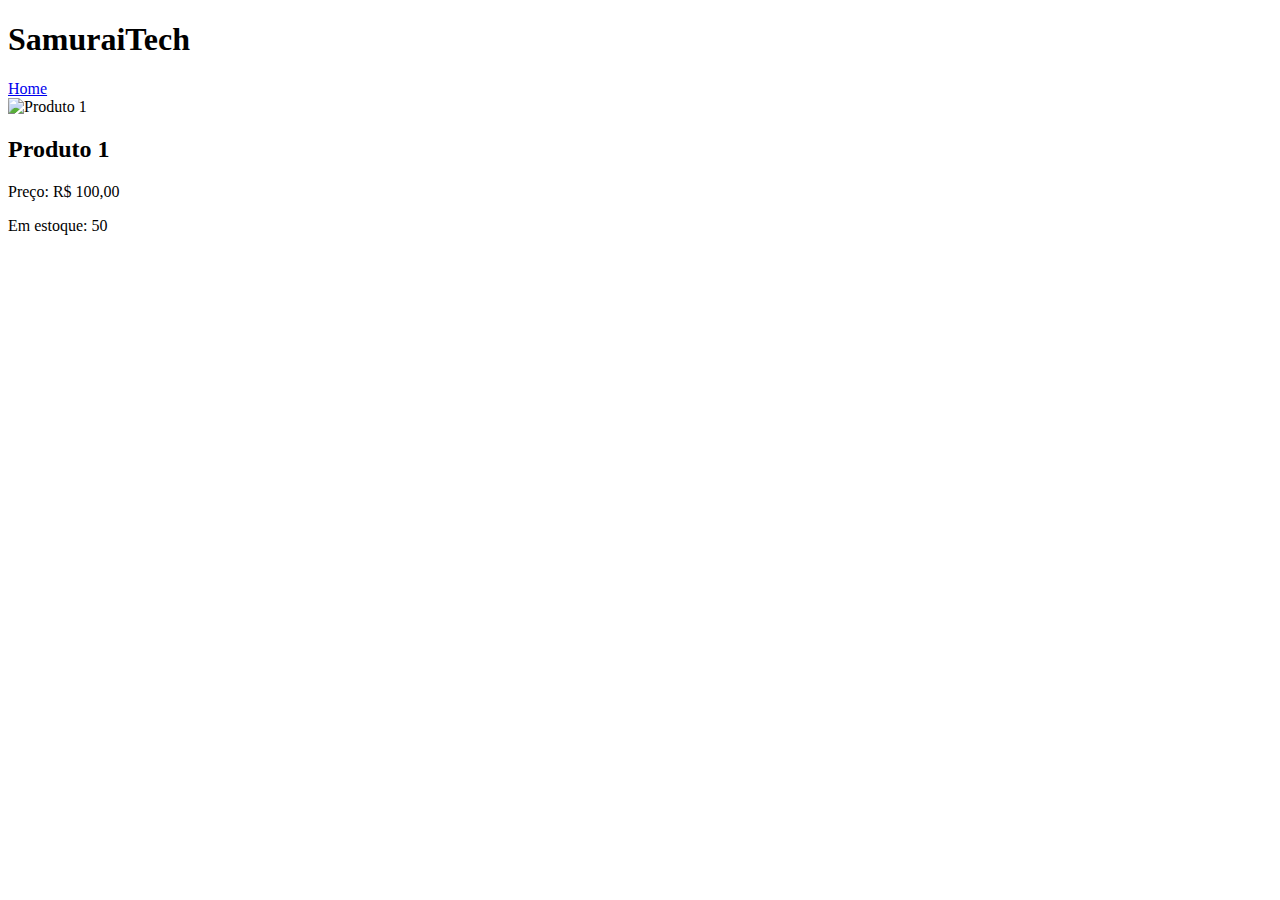
==== detalhes/produto_asus.html @ 31fe8a0b "pagina dos produtos" ====
<!DOCTYPE html>
<html lang="pt-BR">
<head>
    <meta charset="UTF-8">
    <meta name="viewport" content="width=device-width, initial-scale=1.0">
    <link rel="stylesheet" href="../styles/style.css">
    <title>Detalhes do Produto 1</title>
</head>
<body>
    <header>
        <h1>SamuraiTech</h1>
        <nav>
            <a href="../index.html">Home</a>
            <!-- Outros links de navegação -->
        </nav>
    </header>
    <main>
        <div class="product-details">
            <img src="../images/produto1.jpg" alt="Produto 1">
            <h2>Produto 1</h2>
            <p>Preço: R$ 100,00</p>
            <p>Em estoque: 50</p>
        </div>
    </main>
    <footer>
        <!-- Informações do rodapé -->
    </footer>
</body>
</html>
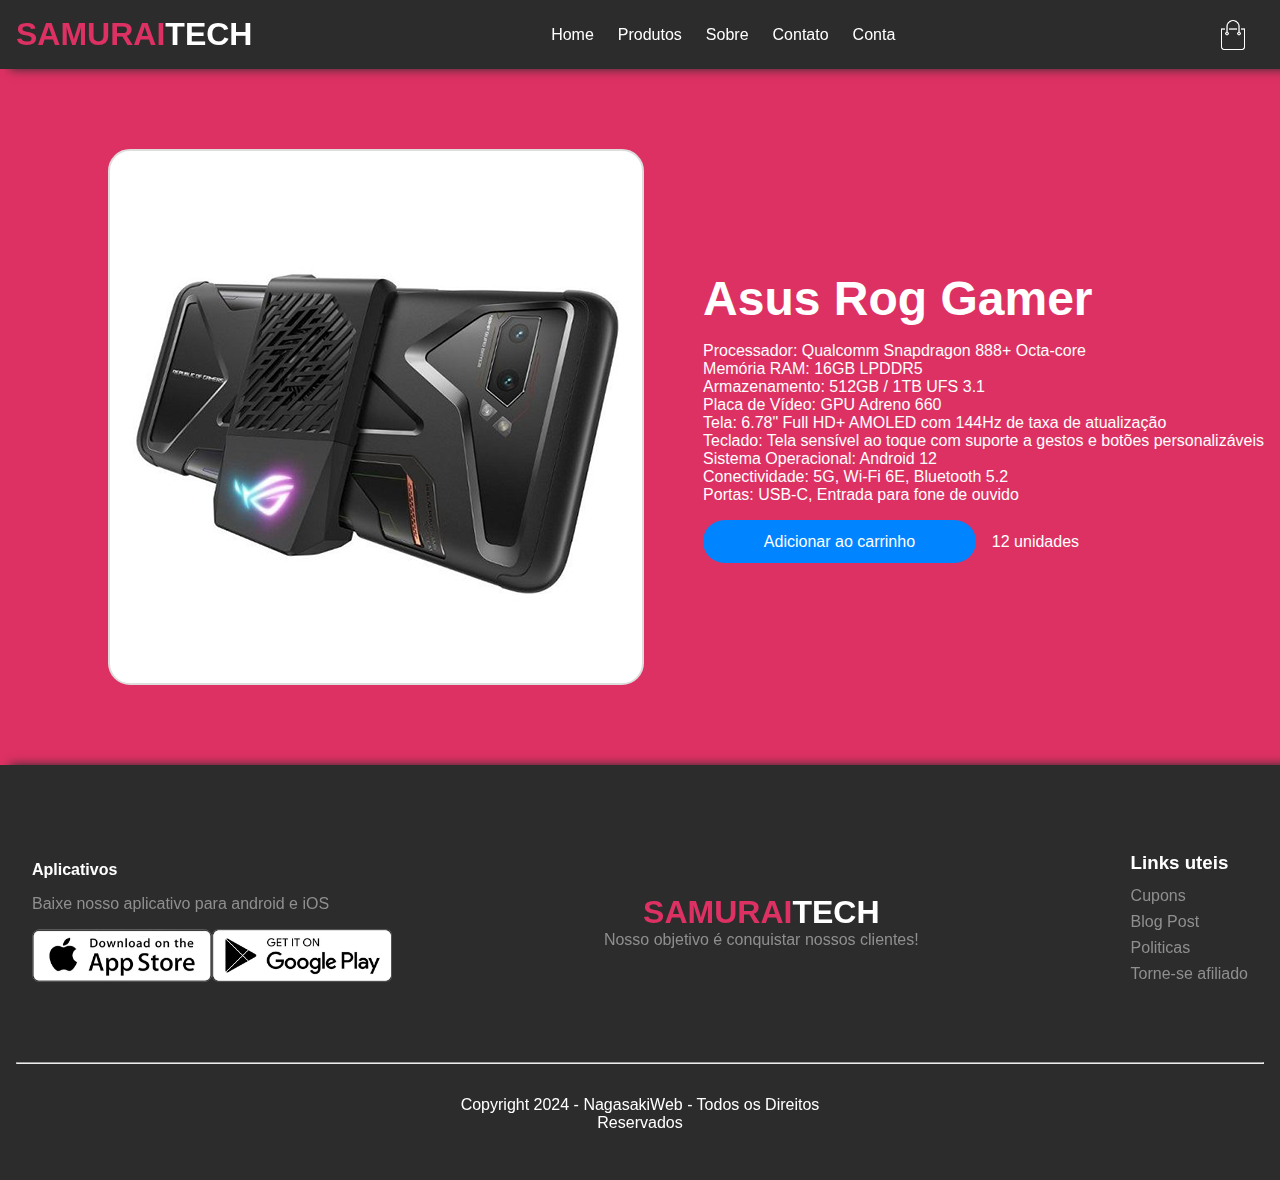
==== commit 25134970: "detalhe dos produtos" ====
--- a/detalhes/produto_asus.html
+++ b/detalhes/produto_asus.html
@@ -1,29 +1,113 @@
 <!DOCTYPE html>
-<html lang="pt-BR">
+<html lang="pt">
 <head>
     <meta charset="UTF-8">
     <meta name="viewport" content="width=device-width, initial-scale=1.0">
-    <link rel="stylesheet" href="../styles/style.css">
-    <title>Detalhes do Produto 1</title>
+    <title>Samurai Tech</title>
+    <link rel="stylesheet" href="../styles/globals.css">
+    <style>
+        /* Estilo para tornar o link discreto */
+        .navbar ul li a {
+            text-decoration: none; /* Remove o sublinhado padrão */
+            color: inherit; /* Herda a cor do texto do pai */
+            cursor: pointer; /* Mudar o cursor para indicar que é clicável */
+        }
+
+        
+        
+    </style>
 </head>
 <body>
-    <header>
-        <h1>SamuraiTech</h1>
-        <nav>
-            <a href="../index.html">Home</a>
-            <!-- Outros links de navegação -->
-        </nav>
-    </header>
-    <main>
-        <div class="product-details">
-            <img src="../images/produto1.jpg" alt="Produto 1">
-            <h2>Produto 1</h2>
-            <p>Preço: R$ 100,00</p>
-            <p>Em estoque: 50</p>
+    <div class="navbar">
+        <div class="header-inner-content">
+            <h1 class="logo">SAMURAI<span>TECH</span></h1>
+            <nav>
+                <ul>
+                    <li><a href="../index.html">Home</a></li>
+                    <li><a href="#">Produtos</a></li>
+                    <li><a href="#">Sobre</a></li>
+                    <li><a href="#">Contato</a></li>
+                    <li><a href="#">Conta</a></li>
+                </ul>
+            </nav>
+            <div class="nav-icon-container">
+                <img src="../images/cart.png" />
+                <img src="../images/menu.png" class="menu-button" />
+            </div>
         </div>
-    </main>
-    <footer>
-        <!-- Informações do rodapé -->
+    </div>
+    <div class="gray-background">
+        <div class="header-inner-content">
+            <div class="header-botton-side exclusive-container">
+                <div class="header-botton-side-left-details">
+                    <h2>Asus Rog Gamer</h2>
+                    <ul>
+                        <li>Processador: Qualcomm Snapdragon 888+ Octa-core</li>
+                        <li>Memória RAM: 16GB LPDDR5</li>
+                        <li>Armazenamento: 512GB / 1TB UFS 3.1</li>
+                        <li>Placa de Vídeo: GPU Adreno 660</li>
+                        <li>Tela: 6.78" Full HD+ AMOLED com 144Hz de taxa de atualização</li>
+                        <li>Teclado: Tela sensível ao toque com suporte a gestos e botões personalizáveis</li>
+                        <li>Sistema Operacional: Android 12</li>
+                        <li>Conectividade: 5G, Wi-Fi 6E, Bluetooth 5.2</li>
+                        <li>Portas: USB-C, Entrada para fone de ouvido</li>
+
+                    </ul>
+                    <div class="button-h4-container-details">
+                        <button>Adicionar ao carrinho</button>
+                        <h4>12 unidades</h4>
+                    </div>
+                </div>
+                <div class="header-botton-side-right-details">
+                    <div class="image-container">
+                        <img src="../images/products/product-10.png" alt="Notebook Gamer MSI">
+                    </div>
+                </div>
+            </div>
+        </div>
+    </div>
+    
+    
+    
+      
+    <footer class="navbar">
+        <div class="page-inner-content footer-content">
+            <div class="donwload-options">
+                <p>Aplicativos</p>
+                <p>Baixe nosso aplicativo para android e iOS</p>
+                <div>
+                    <img src="../images/app-store.png" alt="">
+                    <img src="../images/play-store.png" alt="">
+                </div>
+            </div>
+            <div class="logo-footer">
+                <h1 class = "logo">SAMURAI<span>TECH</span></h1>
+                <p>Nosso objetivo é conquistar nossos clientes!</p>
+            </div>
+            <div class="links-footer">
+                <h3>Links uteis</h3>
+                <ul>
+                    <li>Cupons</li>
+                    <li>Blog Post</li>
+                    <li>Politicas</li>
+                    <li>Torne-se afiliado</li>
+                </ul>
+            </div>
+        </div>
+
+        <hr class="page-inner-content">
+        <div class="page-inner-content copyright">
+            <p>Copyright 2024 - NagasakiWeb - Todos os Direitos Reservados </p>
+        </div>
     </footer>
+
+    <script>
+        const navbar = document.querySelector(".navbar");
+        const menuButton = document.querySelector(".menu-button");
+
+        menuButton.addEventListener('click', () => { 
+            navbar.classList.toggle("show-menu");
+        });
+    </script>
 </body>
 </html>
--- a/styles/globals.css
+++ b/styles/globals.css
@@ -0,0 +1,561 @@
+*{
+    box-sizing: border-box;
+    padding: 0;
+    margin: 0;
+
+
+}
+
+body{
+    font-family: 'Arial';
+}
+
+/* HEADER */
+.header-inner-content{
+    max-width: 1300px;
+    margin-left: auto;
+    margin-right: auto;
+
+}
+
+.navbar{
+        background-color: #2c2c2c;
+        padding: 1rem;
+        position:  sticky;
+        top: 0;
+        box-shadow: 10px 0px 10px #2c2c2c;
+        z-index: 99;
+
+}
+
+.navbar>div{
+    display: flex;
+    align-items: center;
+    justify-content: space-between;
+    position: relative;
+}
+
+.logo{
+    color: #de3163;
+}
+
+.logo span{
+    color: white;
+}
+
+nav ul {
+    display: flex;
+    list-style: none;
+    align-items: center;
+
+    
+}
+
+.nav-icon-container{
+    display: flex;
+    align-items: center;
+
+}
+
+.nav-icon-container img{
+    width: 30px;
+    cursor: pointer;
+
+}
+
+.nav-icon-container img:first-child{
+    margin-right: 1rem;
+
+}
+
+nav ul li{
+    color: white;
+    margin-right: 1.5rem;
+}
+
+nav ul li:hover{
+    transform: translateY(-5px);
+    transition: all 0.2s;
+    font-weight: bold;
+}
+
+.menu-button{
+    display: none;
+}
+
+header{
+    background-image: radial-gradient(#fff, #c7c7c7);
+}
+
+.header-botton-side{
+    display: flex;
+    align-items: center;
+    justify-content: center;
+    padding: 1rem;
+}
+
+.header-botton-side-left{
+    height: 100%;
+    flex-basis: 50%;
+    
+
+}
+
+.header-botton-side-left h2{
+    font-size: 3.2rem;
+    margin-bottom: 1.5rem;
+}
+
+.header-botton-side-left p{
+    line-height: 1.5rem;
+    margin-bottom: 1.5rem;
+}
+
+.header-botton-side-left h4{
+            
+    text-align: justify;
+    padding: 1rem 7rem;
+    color: white;
+    font-size: 1rem;
+    font-weight: 500;
+    margin-left: 15rem;
+    margin-inline-start: auto;
+    
+}
+
+
+.header-botton-side-left button{
+    background-color: #0084ff;
+    border: none;
+    cursor: pointer;
+    padding: 0.8rem 3.8rem;
+    border-radius: 9999px;
+    color: white;
+    font-size: 1rem;
+    font-weight: 500;
+    transition: all 0.3s;
+    align-items: center;
+    margin-top: 1rem;
+}
+
+.header-botton-side-left button:hover{
+    background-color: #004c94;
+}
+
+.header-botton-side-right{
+    flex-basis: 50%;
+    display: flex;
+    align-items: center;
+    justify-content: center;
+}
+
+.header-botton-side-right img {
+    width: 115%;
+    border-radius: 22px;
+}
+
+/*Controle de responsividade*/
+@media (max-width: 800px){
+    .logo{
+        font-size: 1.2rem;
+    }
+
+    .menu-button{
+       display: block; 
+    }
+
+    .header-botton-side{
+        flex-direction: column;
+        text-align: center;
+        padding-top: 4rem;
+    }
+
+    nav{
+        position: absolute;
+        background-color: #2c2c2c;
+        width: 100%;
+        top: 47px;
+        display: none;
+    }
+
+    .show-menu nav{
+        display: block;
+    }
+
+    nav ul{
+        flex-direction: column;
+
+    }
+    nav ul li{
+        text-align: center;
+        padding: 0.8rem;
+        
+    }
+}
+
+/* HEADER*/
+
+/* CONTEUDO PRINCIPAL */
+
+main{
+    background-color: #ebebeb;
+}
+
+.gray-background{
+    background-color: #de3163;
+
+}
+
+.page-inner-content{
+    max-width: 1280px;
+    margin: 0 auto;
+}
+
+.cols{
+    display: grid;
+    align-items: center;
+    justify-content: space-evenly;
+    padding: 4rem 0.1rem;
+}
+
+.cols-3{
+    grid-template-columns: repeat(3, 1fr);
+    gap: 3rem; /* espacamento entre as imagens*/
+}
+
+.cols-3 img{
+    max-width: 100%;
+}
+
+.cols-4 img{
+    max-width: 100%;
+}
+
+.cols-4 {
+    grid-template-columns: repeat(4, 1fr);
+    gap: 1rem;
+}
+
+.cols>*{
+    cursor: pointer;
+    transition: all 0.2s;
+}
+
+.cols>*:hover{
+    transform: translateY(-5px);
+}
+
+.section-title{
+    text-align: center;
+    margin-top: 4rem;
+    font-size: 1.8rem;
+}
+
+.subtitle-under-line{
+    width: 100px;
+    height: 5px;
+    background: #0084ff;
+    border-radius: 9999px;
+    margin: 8px auto 0 auto;
+}
+
+
+/* Estilo para tornar o conteúdo dentro de .product clicável */
+.product a {
+    text-decoration: none; /* Remove o sublinhado padrão */
+    color: inherit; /* Herda a cor do texto do pai */
+    cursor: pointer; /* Mudar o cursor para indicar que é clicável */
+    display: block; /* Transforma o link em um bloco para ocupar todo o espaço disponível */
+    width: 100%; /* Garante que o link ocupe toda a largura da .product */
+}
+
+.product{
+    color: #2c2c2c;
+    margin-bottom: 1rem;
+    display: flex;
+    flex-direction: column;
+
+}
+
+.product-name{
+    font-weight: 600;
+    margin-top: 0.4rem;
+}
+
+.rate{
+    color: #0084ff;
+    font-size: 1.3rem;
+}
+
+.product-price span{
+    font-weight: 600;
+}
+
+.exclusive-container{
+    color: #fff;
+    flex-direction: row-reverse ;
+    padding: 5rem 1rem;
+}
+
+.exclusive-container img{
+    max-width: 500px;
+}
+
+/**/
+@media (max-width: 800px){
+    .section-title{
+        font-size: 1rem;
+    }
+
+    .cols-3{
+        grid-template-columns: repeat(1, 1fr);
+    }
+
+    .cols-3 img{
+        padding: 1rem 6rem;
+    }
+
+    .cols-4{
+        grid-template-columns: repeat(2, 1fr);
+    }
+
+    .product-name, .product-price, .rate{
+        max-height: 1rem;
+        overflow: hidden;
+        font-size: 0.8rem;
+    }
+
+    .exclusive-container{
+        flex-direction: column-reverse;
+    }
+
+    .exclusive-container img{
+        margin-bottom: 4rem ;
+    }
+
+}
+
+/*estilo comentarios*/
+
+.testimonials{
+    display: flex;
+    padding: 4rem 1rem;
+    justify-content: space-evenly;
+
+}
+
+.testimonial{
+    display: flex;
+    flex-direction: column;
+    align-items: center;
+    justify-content: center;
+    flex-basis: 30%;
+    text-align: center;
+    box-shadow: 0 0 15px #afafaf ;
+    padding: 1rem;
+    border-radius: 1rem;
+    cursor: pointer;
+    transition: all a.2s;
+}
+
+.testimonial:hover{
+    transform: translateY(-5px);
+}
+
+.testimonial p{
+    margin:  5px 0; /*distancia entre os p */
+}
+
+.testimonial p:first-child{
+    font-weight: bold;
+    font-size: 5rem;
+    color: #0084ff;
+    margin-top: 3rem;
+    line-height: 2rem;
+}
+.testimonial p:last-child{
+    font-weight: bold;
+}
+
+/*resposividade pagina comentarios*/
+
+@media(max-width: 800px){
+    .testimonials{
+        flex-direction: column;
+    }
+
+    .testimonial{
+        margin-bottom: 1.2rem;
+    }
+}
+/*resposividade pagina comentarios*/
+/*estilo comentarios*/
+
+
+/*Pe da pagina*/
+
+.footer-content{
+    display: flex;
+    align-items: center;
+    color: #8f8f8f;
+    padding: 4rem 1rem;
+    gap: 2rem;
+    
+}
+
+.donwload-options>*{
+    margin: 1rem 0;
+}
+
+.donwload-options>p:first-child{
+    font-weight: bold;
+    color: #fff;
+}
+
+.donwload-options>div{
+    display: flex;
+}
+
+.donwload-options>div img{
+    width: 180px;
+}
+
+.logo-footer{
+    text-align: center;
+}
+
+.links-footer h3{
+    color: #fff;
+    margin-bottom: 0.8rem
+}
+
+
+
+.links-footer ul{
+    list-style: none;
+}
+
+.links-footer ul li{
+    margin-bottom: 0.5rem;
+    cursor: pointer;
+
+}
+
+
+/*copy*/
+.copyright{
+    color: #fff;
+    padding: 2rem 25rem;
+    text-align: center;
+    
+}
+/*copy*/
+
+/*resposivo*/
+
+@media (max-width: 800px){
+    .footer-content{
+        display: inline;
+        font-size: 0.8rem;
+
+    }
+    .footer-content>div{
+        padding: 1rem; 
+    }
+
+    .donwload-options>div{
+        display: inline;
+    }
+
+    .donwload-options>div img{
+        width: 120px;
+    }
+
+    .copyright {
+        display: flex;
+        font-size: 0.8rem;
+        padding: 1rem 9rem;
+
+    }
+
+}
+
+
+
+/*Estilizando pagina do produto*/
+
+/* Define a cor do texto para branco dentro do container esquerdo */
+.header-botton-side-left-details {
+    color: white;
+}
+
+/* Remove os estilos de lista padrão e margens/padding para o ul dentro do container esquerdo */
+.header-botton-side-left-details ul {
+    list-style: none;
+    padding: 0;
+    margin: 0;
+}
+
+/* Define o tamanho da fonte e a margem inferior para o h2 dentro do container esquerdo */
+.header-botton-side-left-details h2 {
+    font-size: 3rem;
+    margin-bottom: 1rem;
+}
+
+/* Estiliza o container que envolve o botão e o h4 para alinhar centralizadamente e adicionar um gap entre eles */
+.button-h4-container-details {
+    display: flex;
+    align-items: center;
+    gap: 1rem;
+}
+
+/* Estiliza o botão dentro do container esquerdo */
+.header-botton-side-left-details button {
+    background-color: #0084ff; /* Cor de fundo azul */
+    border: none; /* Remove a borda */
+    cursor: pointer; /* Mostra o cursor de ponteiro ao passar sobre o botão */
+    padding: 0.8rem 3.8rem; /* Define o espaçamento interno do botão */
+    margin-top: 1rem; /* Adiciona uma margem superior */
+    border-radius: 9999px; /* Faz as bordas do botão totalmente arredondadas */
+    color: white; /* Define a cor do texto para branco */
+    font-size: 1rem; /* Define o tamanho da fonte */
+    font-weight: 500; /* Define o peso da fonte */
+    transition: all 0.3s; /* Adiciona uma transição suave para todas as propriedades */
+}
+
+/* Estiliza o botão ao passar o mouse sobre ele */
+.header-botton-side-left-details button:hover {
+    background-color: #004c94; /* Muda a cor de fundo para um azul mais escuro */
+}
+
+/* Estiliza o h4 dentro do container esquerdo */
+.header-botton-side-left-details h4 {
+    font-size: 1rem; /* Define o tamanho da fonte */
+    font-weight: 500; /* Define o peso da fonte */
+    margin-top: 1rem; /* Adiciona uma margem superior */
+}
+
+/* Estiliza o container direito, centralizando o conteúdo e adicionando uma margem à esquerda */
+.header-botton-side-right-details {
+    flex: 1; /* Faz o container ocupar todo o espaço disponível */
+    display: flex; /* Utiliza flexbox para o layout */
+    justify-content: center; /* Centraliza horizontalmente o conteúdo dentro do container */
+    align-items: center; /* Centraliza verticalmente o conteúdo dentro do container */
+    margin-left: 2rem; /* Adiciona espaço à esquerda da imagem */
+}
+
+/* Estiliza o container da imagem, adicionando fundo branco, padding, borda e bordas arredondadas */
+.image-container {
+    background-color: white; /* Define a cor de fundo para branco */
+    padding: 1rem; /* Adiciona espaçamento interno */
+    border: 2px solid #ddd; /* Define uma borda sólida de 2px com cor cinza claro */
+    border-radius: 22px; /* Faz as bordas arredondadas com raio de 22px */
+}
+
+/* Estiliza a imagem dentro do container direito */
+.header-botton-side-right-details img {
+    width: 150%; /* Define a largura da imagem como 150% do seu container pai */
+    border-radius: 5px; /* Faz as bordas da imagem levemente arredondadas */
+    display: block; /* Faz a imagem ser exibida como um bloco */
+}
+
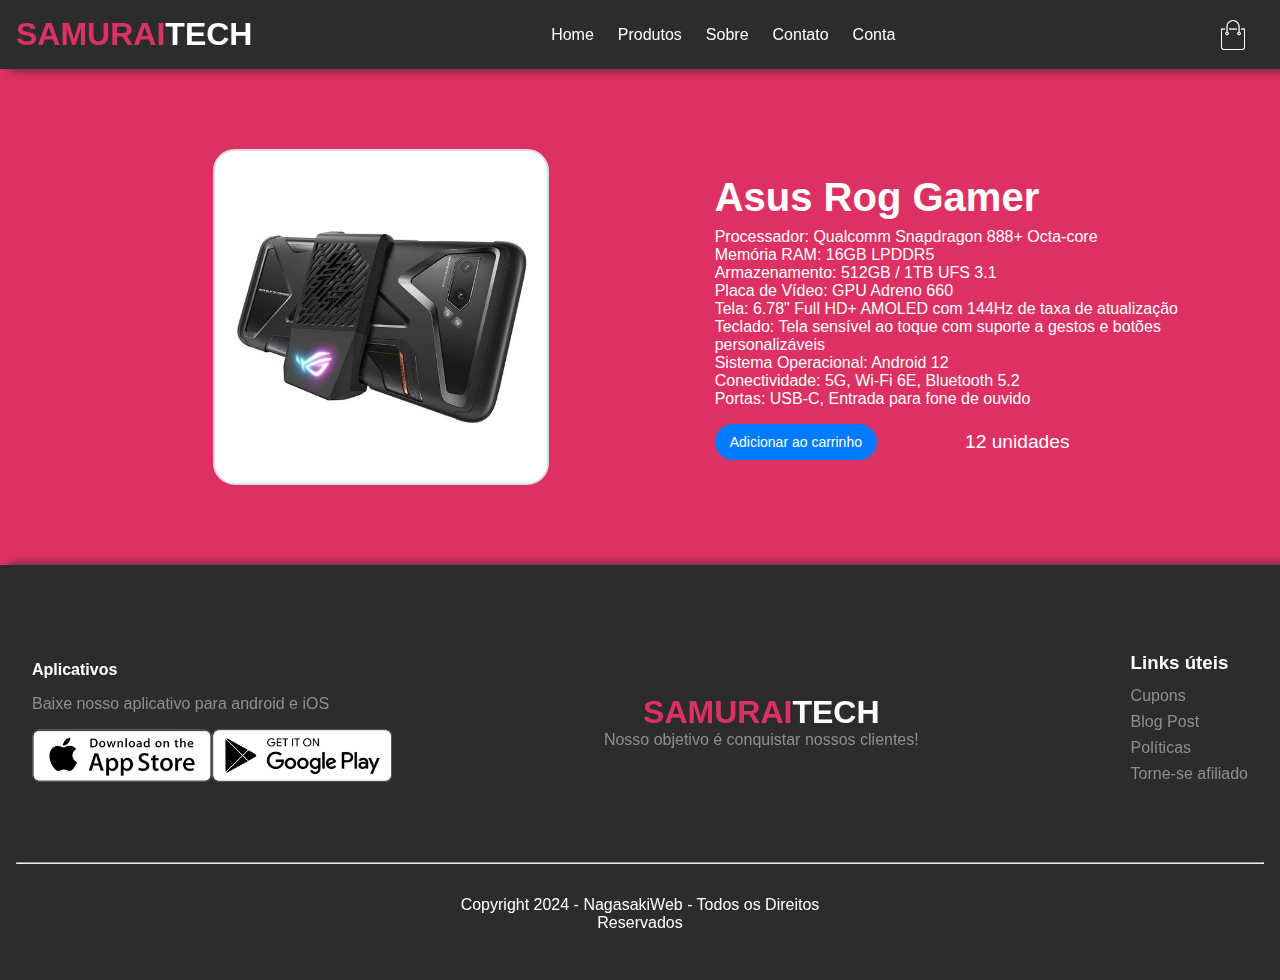
==== commit 44cf2922: "checkout" ====
--- a/detalhes/produto_asus.html
+++ b/detalhes/produto_asus.html
@@ -12,9 +12,6 @@
             color: inherit; /* Herda a cor do texto do pai */
             cursor: pointer; /* Mudar o cursor para indicar que é clicável */
         }
-
-        
-        
     </style>
 </head>
 <body>
@@ -51,10 +48,10 @@
                         <li>Sistema Operacional: Android 12</li>
                         <li>Conectividade: 5G, Wi-Fi 6E, Bluetooth 5.2</li>
                         <li>Portas: USB-C, Entrada para fone de ouvido</li>
-
                     </ul>
                     <div class="button-h4-container-details">
-                        <button>Adicionar ao carrinho</button>
+                        <button class="add-to-cart" data-name="Asus Rog Gamer" data-price="3499.00">Adicionar ao carrinho</button>
+                        <button class="checkout-btn" style="display: none;">Finalizar Compra</button>
                         <h4>12 unidades</h4>
                     </div>
                 </div>
@@ -66,10 +63,7 @@
             </div>
         </div>
     </div>
-    
-    
-    
-      
+
     <footer class="navbar">
         <div class="page-inner-content footer-content">
             <div class="donwload-options">
@@ -81,15 +75,15 @@
                 </div>
             </div>
             <div class="logo-footer">
-                <h1 class = "logo">SAMURAI<span>TECH</span></h1>
+                <h1 class="logo">SAMURAI<span>TECH</span></h1>
                 <p>Nosso objetivo é conquistar nossos clientes!</p>
             </div>
             <div class="links-footer">
-                <h3>Links uteis</h3>
+                <h3>Links úteis</h3>
                 <ul>
                     <li>Cupons</li>
                     <li>Blog Post</li>
-                    <li>Politicas</li>
+                    <li>Políticas</li>
                     <li>Torne-se afiliado</li>
                 </ul>
             </div>
@@ -97,15 +91,18 @@
 
         <hr class="page-inner-content">
         <div class="page-inner-content copyright">
-            <p>Copyright 2024 - NagasakiWeb - Todos os Direitos Reservados </p>
+            <p>Copyright 2024 - NagasakiWeb - Todos os Direitos Reservados</p>
         </div>
     </footer>
 
+    <div id="cart"></div>
+
+    <script src="../js/cart.js"></script>
     <script>
         const navbar = document.querySelector(".navbar");
         const menuButton = document.querySelector(".menu-button");
 
-        menuButton.addEventListener('click', () => { 
+        menuButton.addEventListener('click', () => {
             navbar.classList.toggle("show-menu");
         });
     </script>
--- a/styles/globals.css
+++ b/styles/globals.css
@@ -484,78 +484,117 @@
 
 /*Estilizando pagina do produto*/
 
-/* Define a cor do texto para branco dentro do container esquerdo */
+.header-botton-side-details {
+    display: flex;
+    justify-content: space-between;
+    align-items: center;
+    padding: 1.5rem;
+}
+
 .header-botton-side-left-details {
+    flex: 0.8;
+    margin-right: 1rem;
     color: white;
 }
 
-/* Remove os estilos de lista padrão e margens/padding para o ul dentro do container esquerdo */
 .header-botton-side-left-details ul {
     list-style: none;
     padding: 0;
     margin: 0;
 }
 
-/* Define o tamanho da fonte e a margem inferior para o h2 dentro do container esquerdo */
 .header-botton-side-left-details h2 {
-    font-size: 3rem;
-    margin-bottom: 1rem;
-}
-
-/* Estiliza o container que envolve o botão e o h4 para alinhar centralizadamente e adicionar um gap entre eles */
+    font-size: 2.5rem; /* Tamanho do título ajustado */
+    margin-bottom: 0.5rem;
+}
+
 .button-h4-container-details {
     display: flex;
     align-items: center;
-    gap: 1rem;
-}
-
-/* Estiliza o botão dentro do container esquerdo */
-.header-botton-side-left-details button {
-    background-color: #0084ff; /* Cor de fundo azul */
-    border: none; /* Remove a borda */
-    cursor: pointer; /* Mostra o cursor de ponteiro ao passar sobre o botão */
-    padding: 0.8rem 3.8rem; /* Define o espaçamento interno do botão */
-    margin-top: 1rem; /* Adiciona uma margem superior */
-    border-radius: 9999px; /* Faz as bordas do botão totalmente arredondadas */
-    color: white; /* Define a cor do texto para branco */
-    font-size: 1rem; /* Define o tamanho da fonte */
-    font-weight: 500; /* Define o peso da fonte */
-    transition: all 0.3s; /* Adiciona uma transição suave para todas as propriedades */
-}
-
-/* Estiliza o botão ao passar o mouse sobre ele */
-.header-botton-side-left-details button:hover {
-    background-color: #004c94; /* Muda a cor de fundo para um azul mais escuro */
-}
-
-/* Estiliza o h4 dentro do container esquerdo */
+    gap: 0.5rem; /* Espaçamento entre os itens */
+    margin-top: 1rem;
+}
+
+.button-h4-container-details button {
+    padding: 10px 15px; /* Adicione ou ajuste conforme necessário */
+    background-color: #007bff;
+    color: #fff;
+    border: none;
+    border-radius: 999px;
+    cursor: pointer;
+    font-size: 14px;
+    transition: background-color 0.3s ease;
+}
+
+.button-h4-container-details button:hover {
+    background-color: #0056b3;
+}
+
+/* Estilos do carrinho */
+#cart {
+    position: fixed;  /* Define que o elemento fica fixo na tela, independentemente de rolagem */
+    margin-top: 10px;  /* Margem superior de 10 pixels */
+    top: 50px;  /* Distância do topo da janela do navegador */
+    right: 20px;  /* Distância da direita da janela do navegador */
+    width: 300px;  /* Largura do elemento */
+    background-color: #de3163;  /* Cor de fundo */
+    padding: 10px;  /* Espaçamento interno */
+    display: none;  /* Inicialmente esconde o elemento */
+    color: #fff;  /* Cor do texto */
+    text-align: center;  /* Centraliza o conteúdo horizontalmente */
+}
+
+.cart-item {
+    display: flex;  /* Usa flexbox para layout dos itens */
+    justify-content: space-between;  /* Distribui os itens ao longo do contêiner com espaço entre eles */
+    align-items: center;  /* Centraliza verticalmente os itens */
+    margin-bottom: 10px;  /* Margem inferior de 10 pixels */
+    font-size: larger;  /* Tamanho da fonte maior que o padrão */
+    margin-right: 50px;  /* Margem direita de 50 pixels */
+}
+
+.cart-item button {
+    padding: 5px 15px;  /* Preenchimento interno do botão (5px acima e abaixo, 15px à esquerda e à direita) */
+    background-color: #007bff;  /* Cor de fundo do botão */
+    color: #fff;  /* Cor do texto do botão */
+    border: none;  /* Remove a borda do botão */
+    border-radius: 999px;  /* Borda do botão arredondada (valor alto para um círculo) */
+    cursor: pointer;  /* Mostra o cursor como um ponteiro ao passar sobre o botão */
+    font-size: 14px;  /* Tamanho da fonte do botão */
+    margin-top: 5px;  /* Margem superior de 5 pixels */
+}
+
+
+
+
+
 .header-botton-side-left-details h4 {
-    font-size: 1rem; /* Define o tamanho da fonte */
-    font-weight: 500; /* Define o peso da fonte */
-    margin-top: 1rem; /* Adiciona uma margem superior */
-}
-
-/* Estiliza o container direito, centralizando o conteúdo e adicionando uma margem à esquerda */
+    font-size: 1.2rem;
+    font-weight: 500;
+    margin-top: 0.1rem;
+    margin-left: 5rem; /* Adicione margem à esquerda para separar do botão */
+}
+
+
+
 .header-botton-side-right-details {
-    flex: 1; /* Faz o container ocupar todo o espaço disponível */
-    display: flex; /* Utiliza flexbox para o layout */
-    justify-content: center; /* Centraliza horizontalmente o conteúdo dentro do container */
-    align-items: center; /* Centraliza verticalmente o conteúdo dentro do container */
-    margin-left: 2rem; /* Adiciona espaço à esquerda da imagem */
-}
-
-/* Estiliza o container da imagem, adicionando fundo branco, padding, borda e bordas arredondadas */
+    flex: 1;
+    display: flex;
+    justify-content: center;
+    align-items: center;
+    margin-left: 2rem;
+}
+
 .image-container {
-    background-color: white; /* Define a cor de fundo para branco */
-    padding: 1rem; /* Adiciona espaçamento interno */
-    border: 2px solid #ddd; /* Define uma borda sólida de 2px com cor cinza claro */
-    border-radius: 22px; /* Faz as bordas arredondadas com raio de 22px */
-}
-
-/* Estiliza a imagem dentro do container direito */
+    background-color: white;
+    padding: 1rem;
+    border: 2px solid #ddd;
+    border-radius: 22px;
+}
+
 .header-botton-side-right-details img {
-    width: 150%; /* Define a largura da imagem como 150% do seu container pai */
-    border-radius: 5px; /* Faz as bordas da imagem levemente arredondadas */
-    display: block; /* Faz a imagem ser exibida como um bloco */
-}
-
+    width: 100%; /* Largura da imagem ajustada */
+    max-width: 300px; /* Largura máxima da imagem para manter a proporção */
+    border-radius: 5px;
+    display: block;
+}
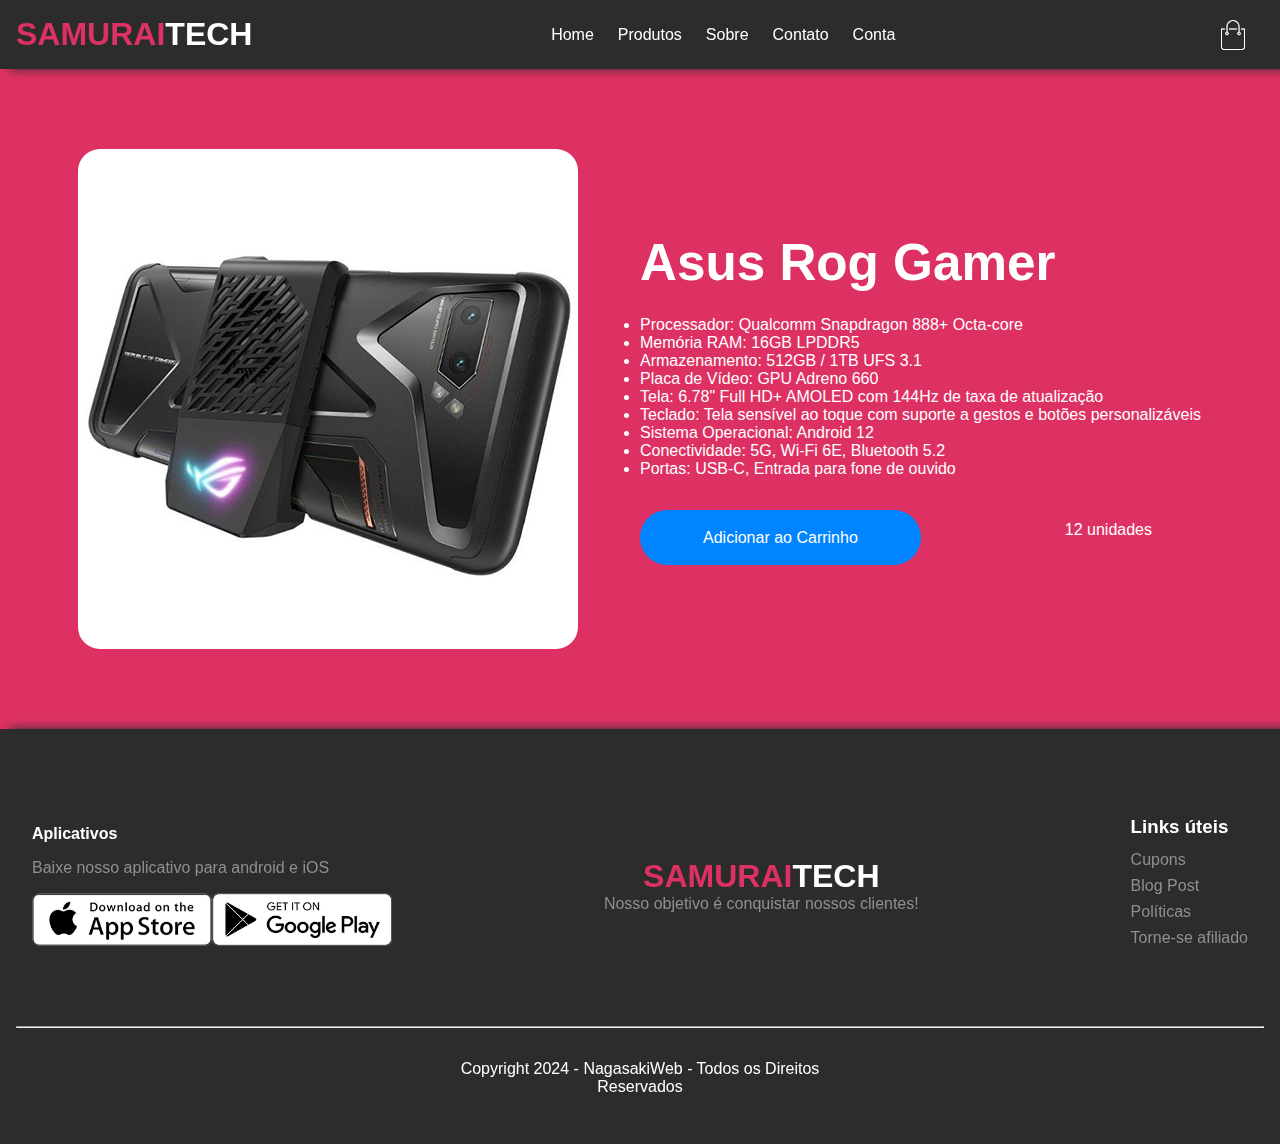
==== commit b7eaf7b8: "corrigindo paginna do produto e resposividade" ====
--- a/detalhes/produto_asus.html
+++ b/detalhes/produto_asus.html
@@ -36,7 +36,7 @@
     <div class="gray-background">
         <div class="header-inner-content">
             <div class="header-botton-side exclusive-container">
-                <div class="header-botton-side-left-details">
+                <div class="header-botton-side-left">
                     <h2>Asus Rog Gamer</h2>
                     <ul>
                         <li>Processador: Qualcomm Snapdragon 888+ Octa-core</li>
@@ -50,15 +50,13 @@
                         <li>Portas: USB-C, Entrada para fone de ouvido</li>
                     </ul>
                     <div class="button-h4-container-details">
-                        <button class="add-to-cart" data-name="Asus Rog Gamer" data-price="3499.00">Adicionar ao carrinho</button>
+                        <button class="add-to-cart" data-name="Asus Rog Gamer" data-price="3499.00">Adicionar ao Carrinho</button>
                         <button class="checkout-btn" style="display: none;">Finalizar Compra</button>
                         <h4>12 unidades</h4>
                     </div>
                 </div>
-                <div class="header-botton-side-right-details">
-                    <div class="image-container">
-                        <img src="../images/products/product-10.png" alt="Notebook Gamer MSI">
-                    </div>
+                <div class="header-botton-side-right">
+                    <img src="../images/products/product-10.png" alt="">
                 </div>
             </div>
         </div>
--- a/styles/globals.css
+++ b/styles/globals.css
@@ -511,24 +511,43 @@
 .button-h4-container-details {
     display: flex;
     align-items: center;
-    gap: 0.5rem; /* Espaçamento entre os itens */
+    gap: 1rem; /* Espaçamento entre os botões */
     margin-top: 1rem;
 }
 
 .button-h4-container-details button {
-    padding: 10px 15px; /* Adicione ou ajuste conforme necessário */
-    background-color: #007bff;
-    color: #fff;
+    background-color: #0084ff;
     border: none;
-    border-radius: 999px;
     cursor: pointer;
-    font-size: 14px;
-    transition: background-color 0.3s ease;
+    padding: 0.2rem 3rem;
+    border-radius: 9999px;
+    color: white;
+    font-size: 1rem;
+    font-weight: 500;
+    transition: all 0.3s;
+    flex: 1; /* Faz os botões crescerem igualmente */
+    height: 55px; /* Define uma altura fixa para ambos os botões */
+    
+    display: flex;
+    justify-content: center; /* Centraliza o texto no botão */
+    align-items: center; /* Centraliza o texto no botão */
 }
 
 .button-h4-container-details button:hover {
     background-color: #0056b3;
 }
+
+.button-h4-container-details h4 {
+    font-size: 1rem;
+    font-weight: normal;
+    color: white;
+    text-align: center;
+    margin-left: 1rem;
+}
+
+
+
+
 
 /* Estilos do carrinho */
 #cart {
@@ -565,9 +584,6 @@
 }
 
 
-
-
-
 .header-botton-side-left-details h4 {
     font-size: 1.2rem;
     font-weight: 500;
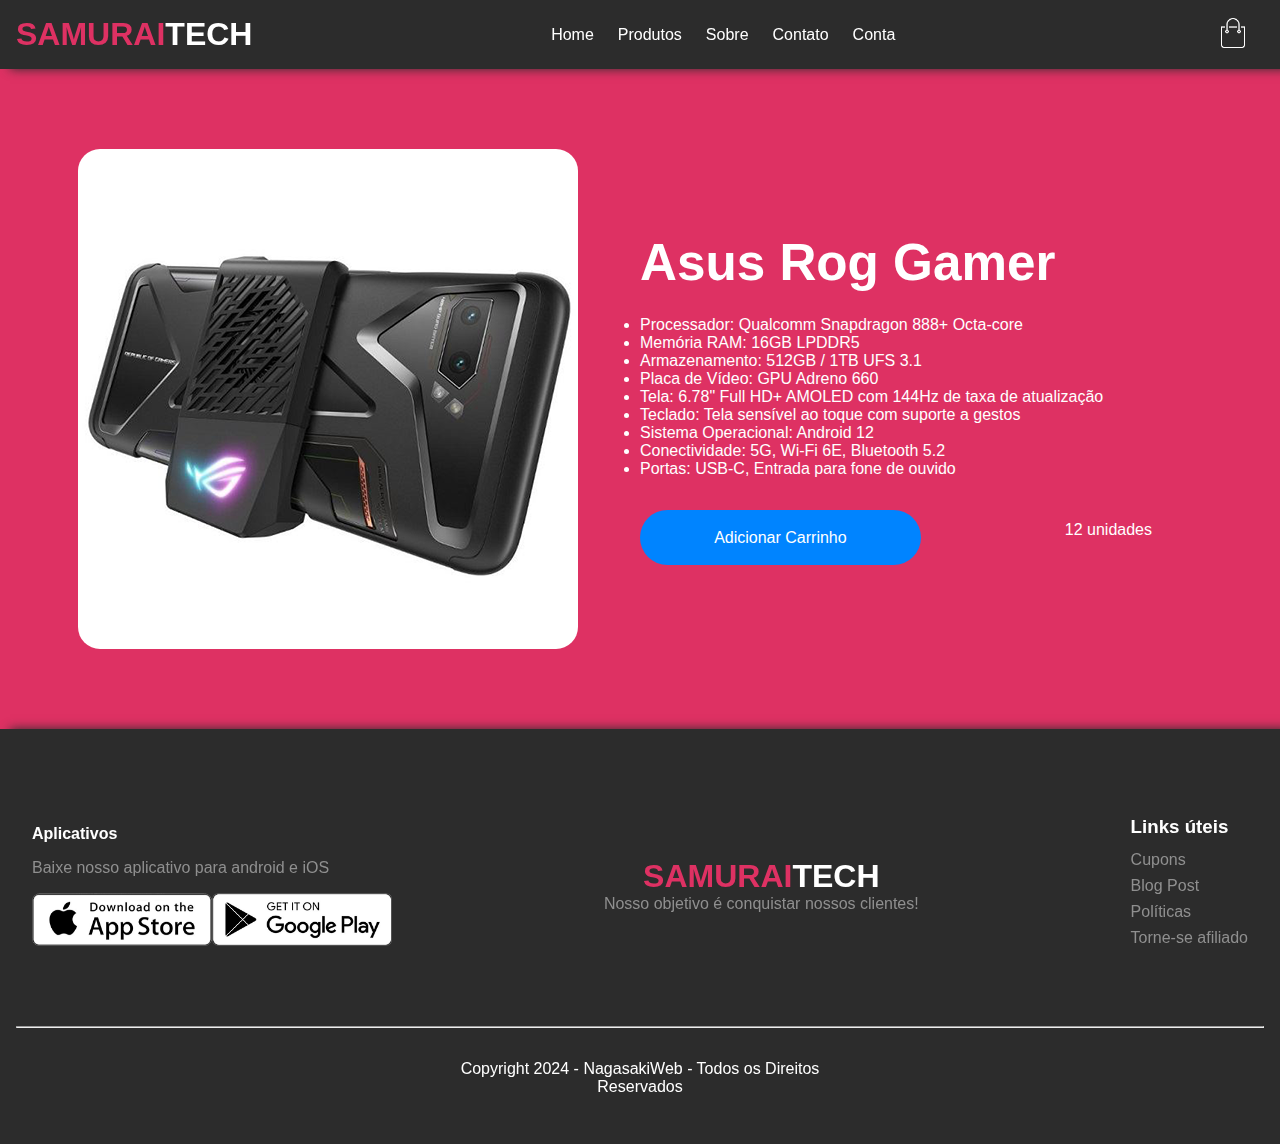
==== commit 3aef07ab: "Arrumando pagina dos produtos" ====
--- a/detalhes/produto_asus.html
+++ b/detalhes/produto_asus.html
@@ -28,7 +28,9 @@
                 </ul>
             </nav>
             <div class="nav-icon-container">
-                <img src="../images/cart.png" />
+                <a href="../pages/checkout.html">
+                    <img src="../images/cart.png" alt="Carrinho de Compras" />
+                </a>
                 <img src="../images/menu.png" class="menu-button" />
             </div>
         </div>
@@ -44,13 +46,13 @@
                         <li>Armazenamento: 512GB / 1TB UFS 3.1</li>
                         <li>Placa de Vídeo: GPU Adreno 660</li>
                         <li>Tela: 6.78" Full HD+ AMOLED com 144Hz de taxa de atualização</li>
-                        <li>Teclado: Tela sensível ao toque com suporte a gestos e botões personalizáveis</li>
+                        <li>Teclado: Tela sensível ao toque com suporte a gestos</li>
                         <li>Sistema Operacional: Android 12</li>
                         <li>Conectividade: 5G, Wi-Fi 6E, Bluetooth 5.2</li>
                         <li>Portas: USB-C, Entrada para fone de ouvido</li>
                     </ul>
                     <div class="button-h4-container-details">
-                        <button class="add-to-cart" data-name="Asus Rog Gamer" data-price="3499.00">Adicionar ao Carrinho</button>
+                        <button class="add-to-cart" data-name="Asus Rog Gamer" data-price="3499.00">Adicionar Carrinho</button>
                         <button class="checkout-btn" style="display: none;">Finalizar Compra</button>
                         <h4>12 unidades</h4>
                     </div>
--- a/styles/globals.css
+++ b/styles/globals.css
@@ -552,12 +552,12 @@
 /* Estilos do carrinho */
 #cart {
     position: fixed;  /* Define que o elemento fica fixo na tela, independentemente de rolagem */
-    margin-top: 10px;  /* Margem superior de 10 pixels */
+    margin-top: 20px;  /* Margem superior de 10 pixels */
     top: 50px;  /* Distância do topo da janela do navegador */
     right: 20px;  /* Distância da direita da janela do navegador */
-    width: 300px;  /* Largura do elemento */
+    width: 430px;  /* Largura do elemento */
     background-color: #de3163;  /* Cor de fundo */
-    padding: 10px;  /* Espaçamento interno */
+    padding: 7px;  /* Espaçamento interno */
     display: none;  /* Inicialmente esconde o elemento */
     color: #fff;  /* Cor do texto */
     text-align: center;  /* Centraliza o conteúdo horizontalmente */
@@ -566,10 +566,10 @@
 .cart-item {
     display: flex;  /* Usa flexbox para layout dos itens */
     justify-content: space-between;  /* Distribui os itens ao longo do contêiner com espaço entre eles */
-    align-items: center;  /* Centraliza verticalmente os itens */
-    margin-bottom: 10px;  /* Margem inferior de 10 pixels */
-    font-size: larger;  /* Tamanho da fonte maior que o padrão */
-    margin-right: 50px;  /* Margem direita de 50 pixels */
+    align-items: baseline;  /* Centraliza verticalmente os itens */
+    margin-bottom: 20px;  /* Margem inferior de 10 pixels */
+    font-size: 14px;  /* Tamanho da fonte maior que o padrão */
+    margin-right: 20px;  /* Margem direita de 50 pixels */
 }
 
 .cart-item button {
